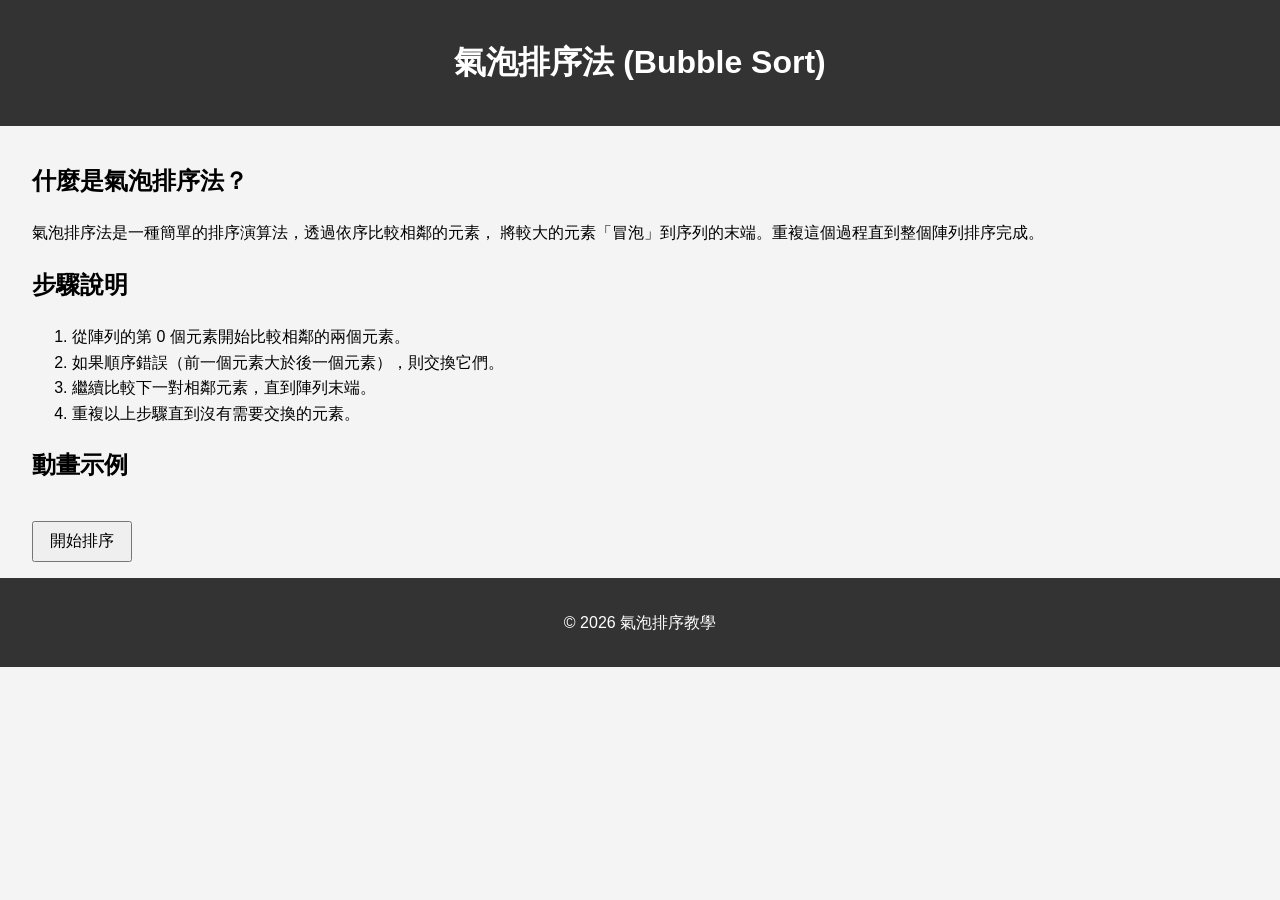
==== index.html @ 8b617a57 "更新index.html" ====
<!DOCTYPE html>
<html lang="zh-Hant">
<head>
    <meta charset="UTF-8">
    <meta name="viewport" content="width=device-width, initial-scale=1.0">
    <title>氣泡排序法介紹</title>
    <link rel="stylesheet" href="style.css">
</head>
<body>
    <header>
        <h1>氣泡排序法 (Bubble Sort)</h1>
    </header>

    <main>
        <section id="introduction">
            <h2>什麼是氣泡排序法？</h2>
            <p>
                氣泡排序法是一種簡單的排序演算法，透過依序比較相鄰的元素，
                將較大的元素「冒泡」到序列的末端。重複這個過程直到整個陣列排序完成。
            </p>
        </section>

        <section id="steps">
            <h2>步驟說明</h2>
            <ol>
                <li>從陣列的第 0 個元素開始比較相鄰的兩個元素。</li>
                <li>如果順序錯誤（前一個元素大於後一個元素），則交換它們。</li>
                <li>繼續比較下一對相鄰元素，直到陣列末端。</li>
                <li>重複以上步驟直到沒有需要交換的元素。</li>
            </ol>
        </section>

        <section id="visualization">
            <h2>動畫示例</h2>
            <div id="arrayContainer"></div>
            <button id="startBtn">開始排序</button>
        </section>
    </main>

    <footer>
        <p>&copy; 2026 氣泡排序教學</p>
    </footer>

    <script src="script.js"></script>
</body>
</html>
---- style.css ----
body {
    font-family: Arial, sans-serif;
    line-height: 1.6;
    margin: 0;
    padding: 0;
    background: #f4f4f4;
}

header, footer {
    background: #333;
    color: #fff;
    text-align: center;
    padding: 1rem 0;
}

main {
    padding: 1rem 2rem;
}

#arrayContainer {
    display: flex;
    justify-content: center;
    margin: 1rem 0;
}

.bar {
    width: 30px;
    margin: 0 2px;
    background: #4CAF50;
    color: #fff;
    text-align: center;
}

button {
    padding: 0.5rem 1rem;
    font-size: 1rem;
    cursor: pointer;
}
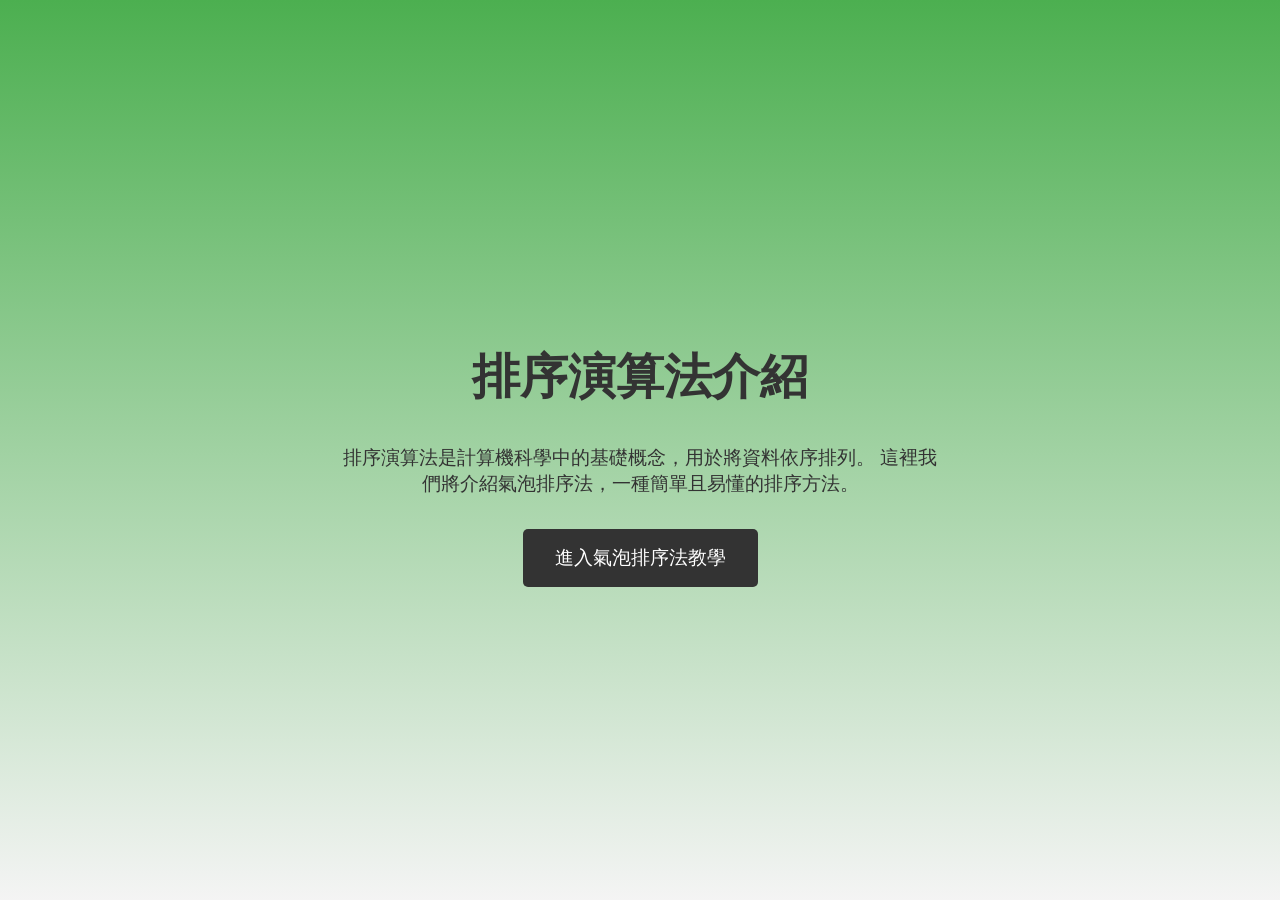
==== commit 70cf0c88: "更新封面" ====
--- a/index.html
+++ b/index.html
@@ -3,44 +3,51 @@
 <head>
     <meta charset="UTF-8">
     <meta name="viewport" content="width=device-width, initial-scale=1.0">
-    <title>氣泡排序法介紹</title>
-    <link rel="stylesheet" href="style.css">
+    <title>排序法介紹</title>
+    <style>
+        body {
+            font-family: Arial, sans-serif;
+            text-align: center;
+            background: linear-gradient(to bottom, #4CAF50, #f4f4f4);
+            color: #333;
+            margin: 0;
+            padding: 0;
+            height: 100vh;
+            display: flex;
+            flex-direction: column;
+            justify-content: center;
+            align-items: center;
+        }
+        h1 {
+            font-size: 3rem;
+            margin-bottom: 1rem;
+        }
+        p {
+            font-size: 1.2rem;
+            margin-bottom: 2rem;
+            max-width: 600px;
+        }
+        a {
+            display: inline-block;
+            padding: 1rem 2rem;
+            background: #333;
+            color: #fff;
+            text-decoration: none;
+            border-radius: 5px;
+            font-size: 1.2rem;
+            transition: background 0.3s;
+        }
+        a:hover {
+            background: #555;
+        }
+    </style>
 </head>
 <body>
-    <header>
-        <h1>氣泡排序法 (Bubble Sort)</h1>
-    </header>
-
-    <main>
-        <section id="introduction">
-            <h2>什麼是氣泡排序法？</h2>
-            <p>
-                氣泡排序法是一種簡單的排序演算法，透過依序比較相鄰的元素，
-                將較大的元素「冒泡」到序列的末端。重複這個過程直到整個陣列排序完成。
-            </p>
-        </section>
-
-        <section id="steps">
-            <h2>步驟說明</h2>
-            <ol>
-                <li>從陣列的第 0 個元素開始比較相鄰的兩個元素。</li>
-                <li>如果順序錯誤（前一個元素大於後一個元素），則交換它們。</li>
-                <li>繼續比較下一對相鄰元素，直到陣列末端。</li>
-                <li>重複以上步驟直到沒有需要交換的元素。</li>
-            </ol>
-        </section>
-
-        <section id="visualization">
-            <h2>動畫示例</h2>
-            <div id="arrayContainer"></div>
-            <button id="startBtn">開始排序</button>
-        </section>
-    </main>
-
-    <footer>
-        <p>&copy; 2026 氣泡排序教學</p>
-    </footer>
-
-    <script src="script.js"></script>
+    <h1>排序演算法介紹</h1>
+    <p>
+        排序演算法是計算機科學中的基礎概念，用於將資料依序排列。
+        這裡我們將介紹氣泡排序法，一種簡單且易懂的排序方法。
+    </p>
+    <a href="bubblesort.html">進入氣泡排序法教學</a>
 </body>
 </html>
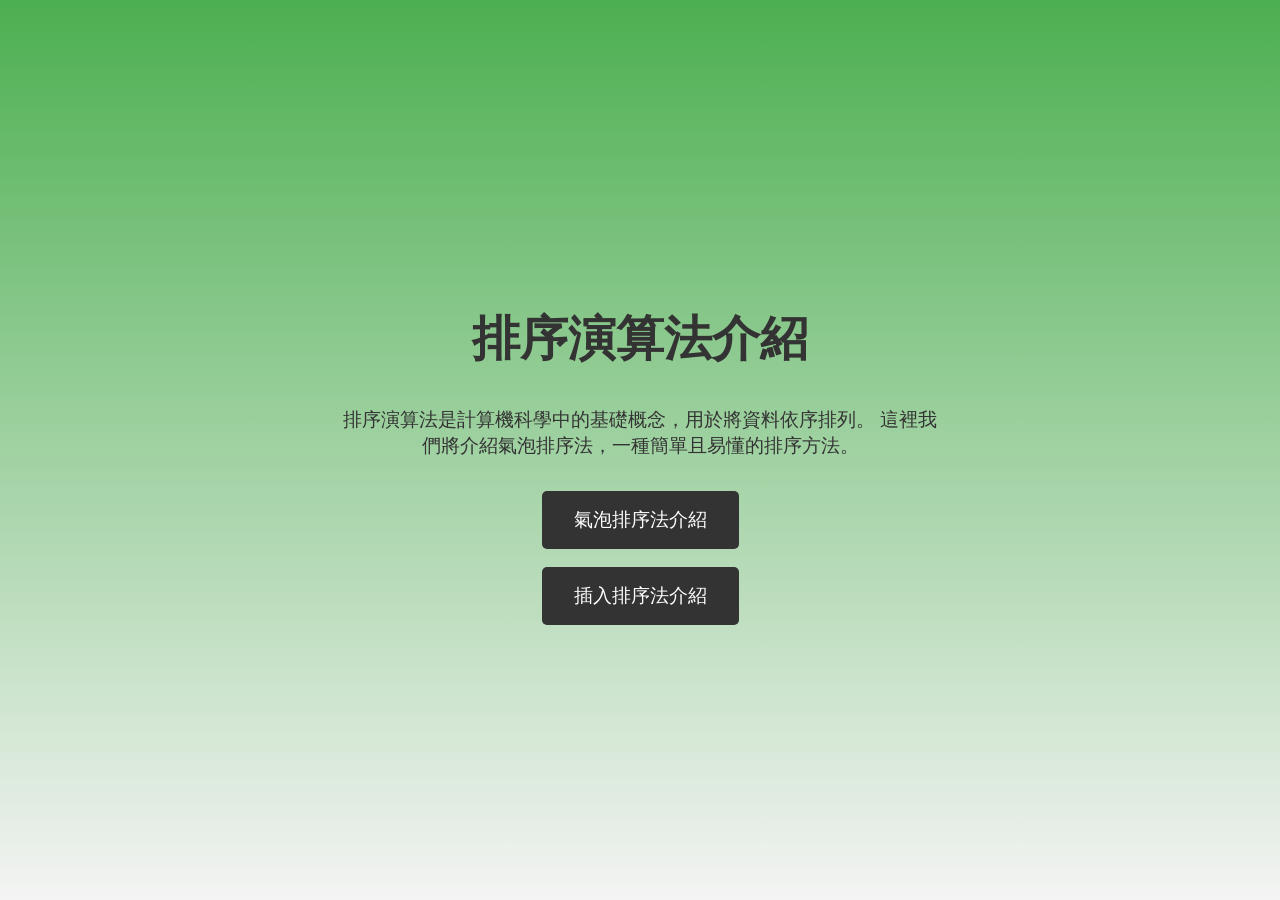
==== commit ac0cf72e: "加入插入排序法" ====
--- a/index.html
+++ b/index.html
@@ -48,6 +48,8 @@
         排序演算法是計算機科學中的基礎概念，用於將資料依序排列。
         這裡我們將介紹氣泡排序法，一種簡單且易懂的排序方法。
     </p>
-    <a href="bubblesort.html">進入氣泡排序法教學</a>
+    <a href="bubblesort.html">氣泡排序法介紹</a>
+    <br>
+    <a href="Insertion Sort.html">插入排序法介紹</a>
 </body>
 </html>
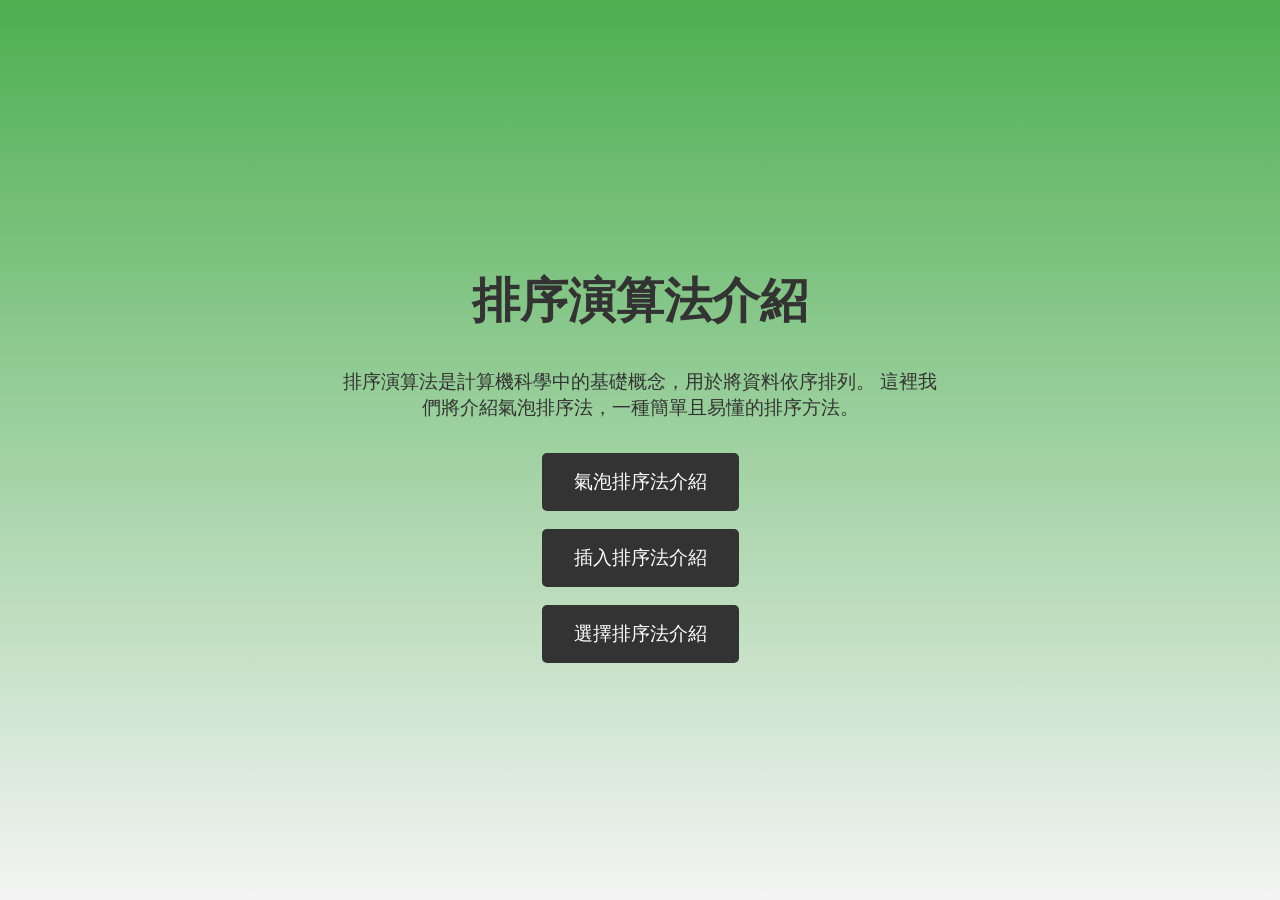
==== commit a05b83fa: "選擇排序法" ====
--- a/index.html
+++ b/index.html
@@ -51,5 +51,7 @@
     <a href="bubblesort.html">氣泡排序法介紹</a>
     <br>
     <a href="Insertion Sort.html">插入排序法介紹</a>
+    <br>
+    <a href="Selection Sort.html">選擇排序法介紹</a>
 </body>
 </html>
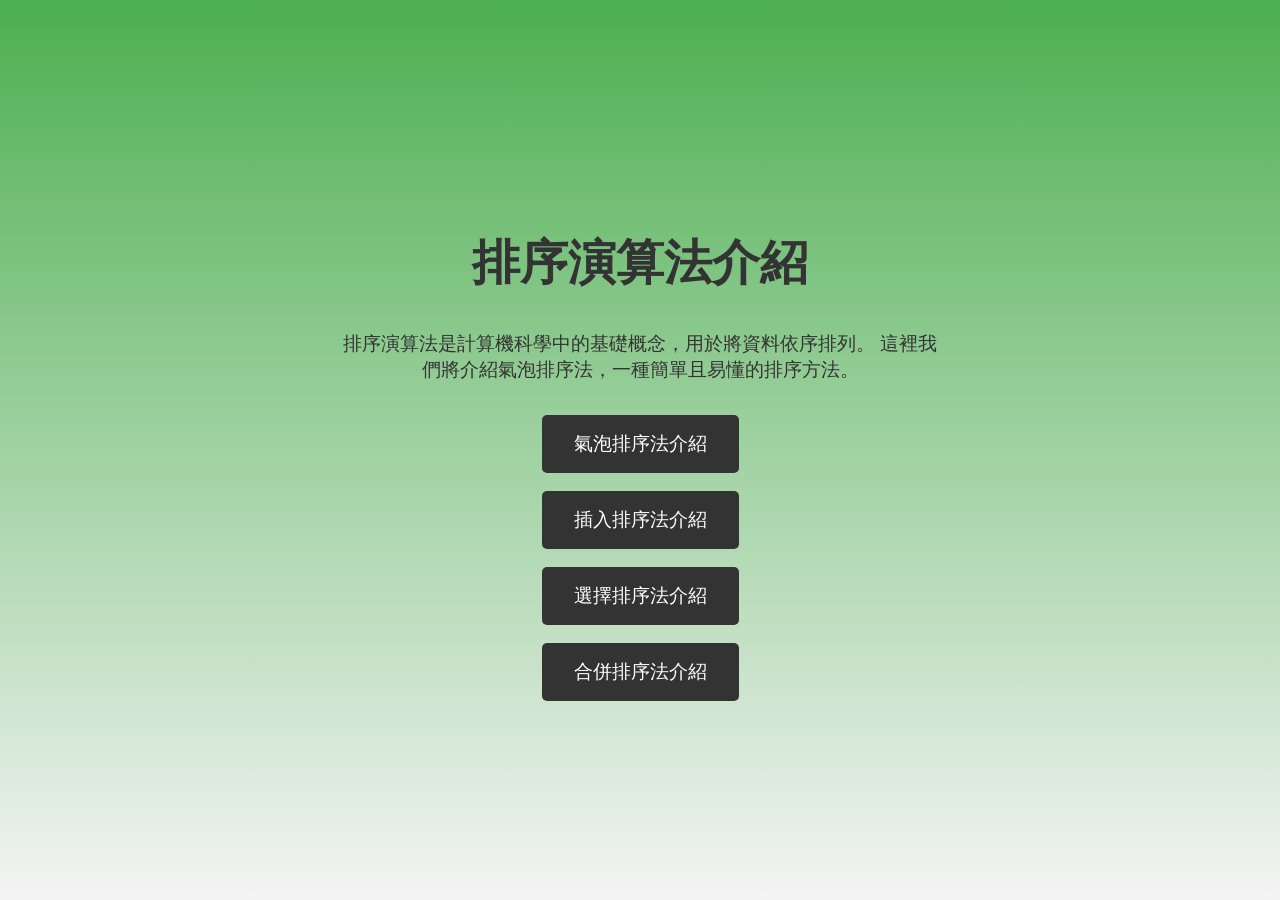
==== commit 6f90d310: "合併排序法" ====
--- a/index.html
+++ b/index.html
@@ -53,5 +53,7 @@
     <a href="Insertion Sort.html">插入排序法介紹</a>
     <br>
     <a href="Selection Sort.html">選擇排序法介紹</a>
+    <br>
+    <a href="mergesort.html">合併排序法介紹</a>
 </body>
 </html>
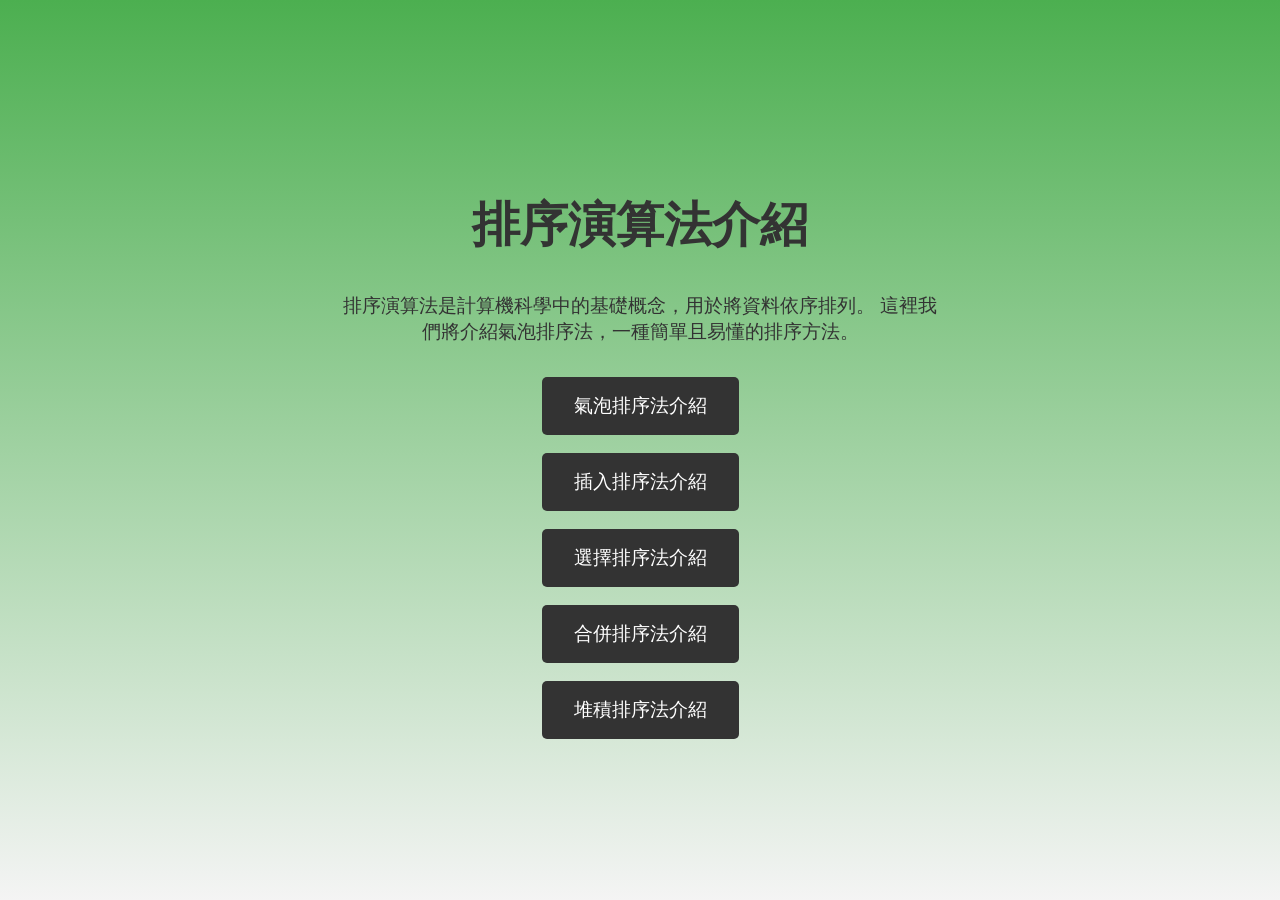
==== commit ca3de7ec: "堆積排序法" ====
--- a/index.html
+++ b/index.html
@@ -55,5 +55,7 @@
     <a href="Selection Sort.html">選擇排序法介紹</a>
     <br>
     <a href="mergesort.html">合併排序法介紹</a>
+    <br>
+    <a href="heapsort.html">堆積排序法介紹</a>
 </body>
 </html>
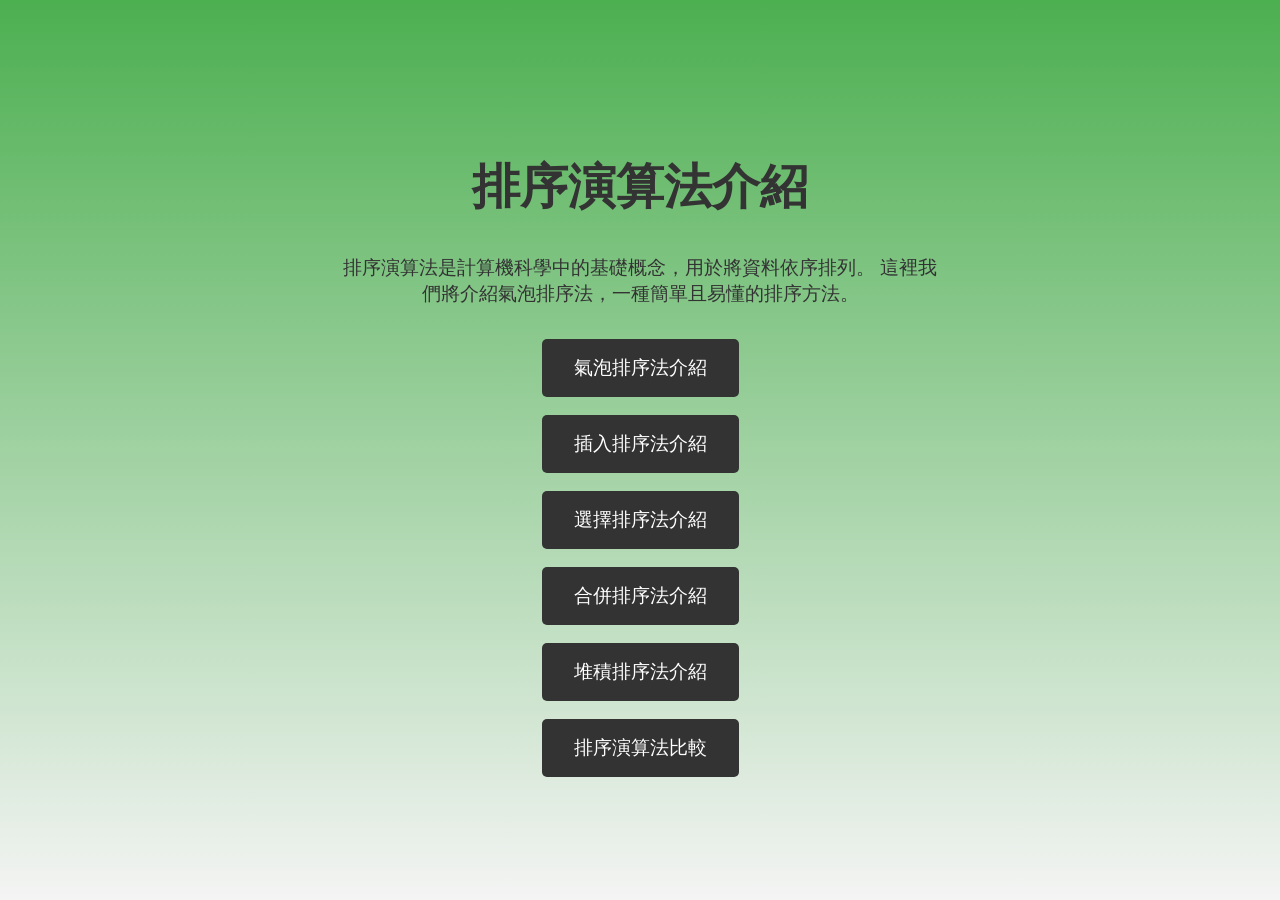
==== commit baeb0aea: "比較" ====
--- a/index.html
+++ b/index.html
@@ -57,5 +57,7 @@
     <a href="mergesort.html">合併排序法介紹</a>
     <br>
     <a href="heapsort.html">堆積排序法介紹</a>
+    <br>
+    <a href="compare.html">排序演算法比較</a>
 </body>
 </html>
